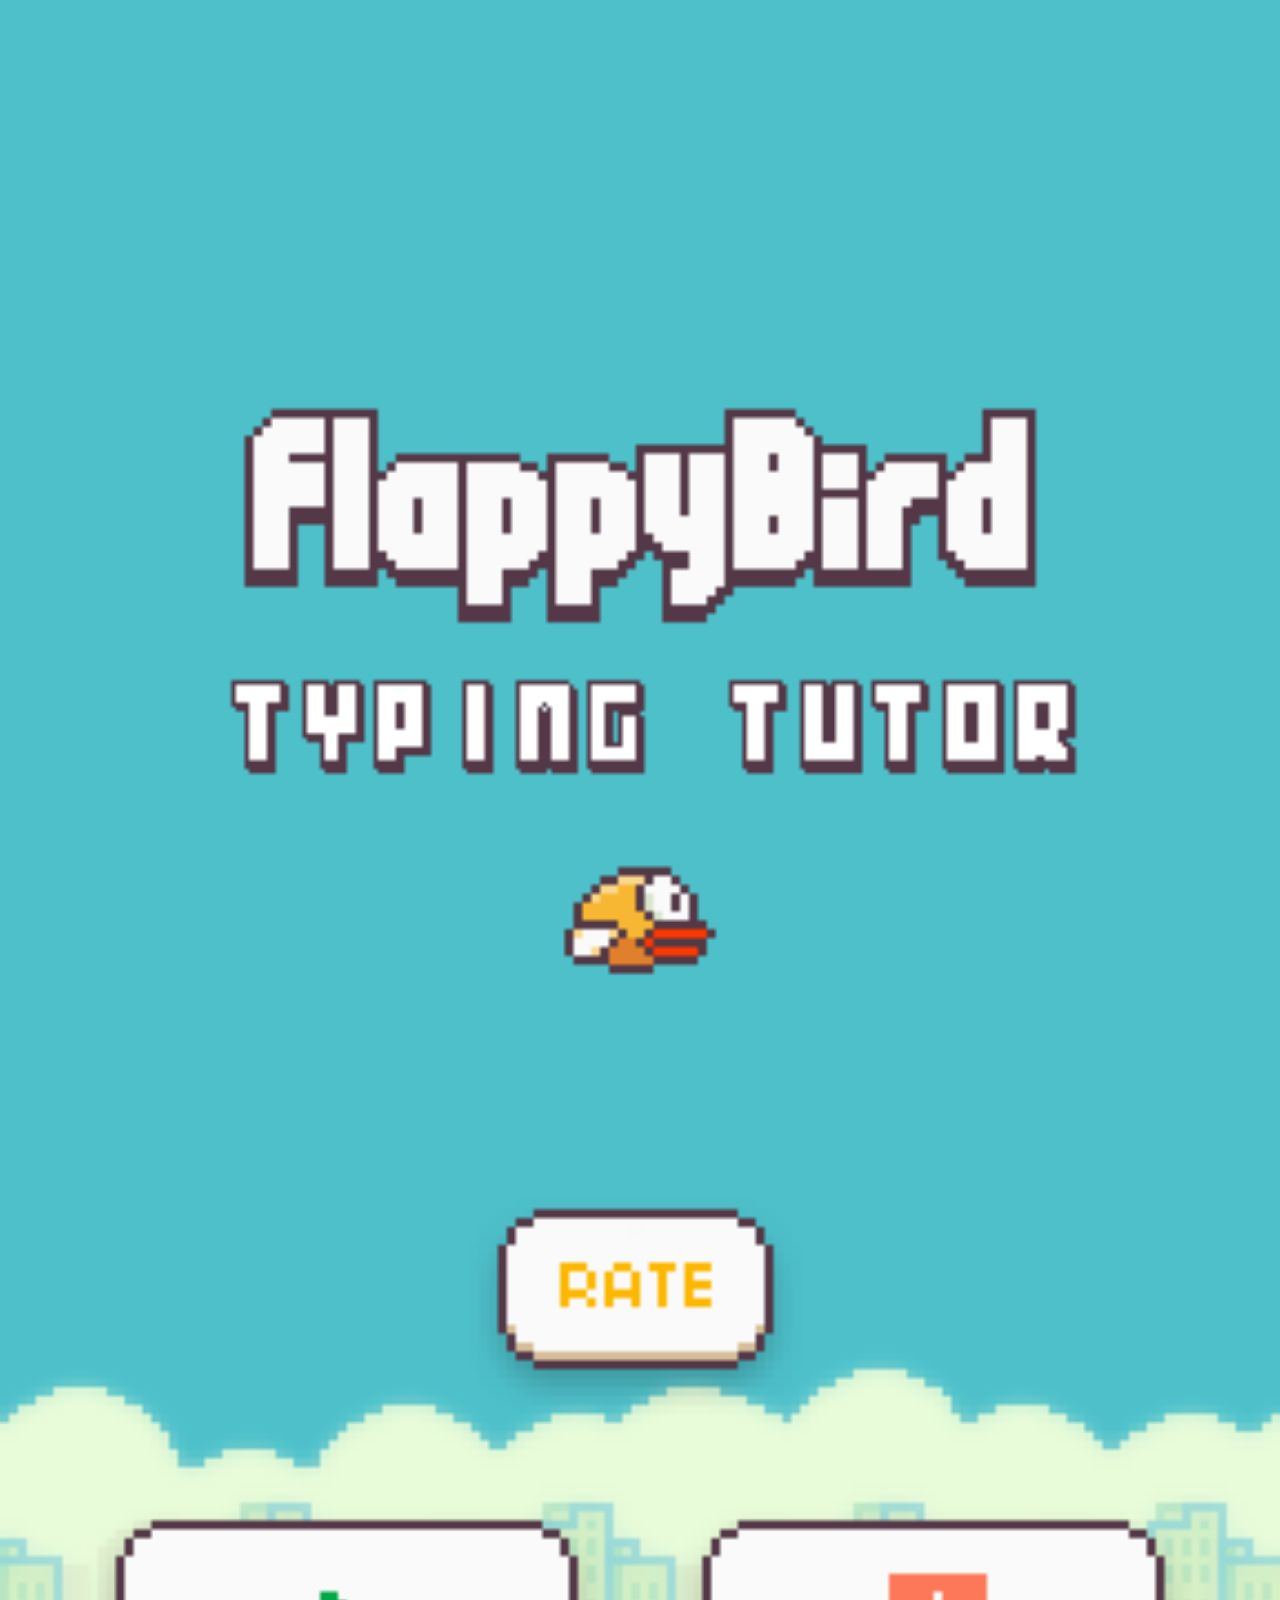
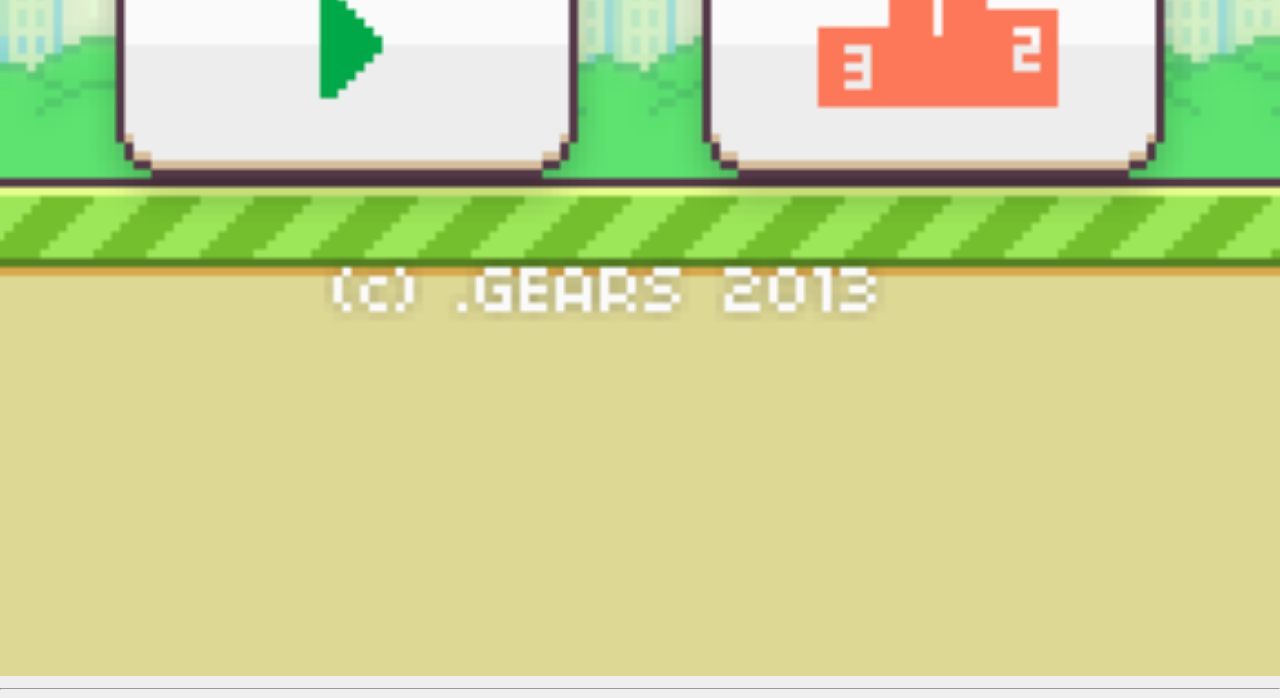
==== Flappy-AI/index.html @ 03252e0a "add Flappy-AI" ====
<!DOCTYPE html>
<html>
<head>
    <meta charset="utf-8">
    <meta name="apple-mobile-web-app-capable" content="yes">
    <meta name="viewport" content="user-scalable=0, initial-scale=1.0" />

    <title>Ω500 - flappy bird</title>
    
    <script src="http://ajax.googleapis.com/ajax/libs/jquery/1.10.2/jquery.min.js"></script>

    <link rel="stylesheet" href="res/main.css">
</head>
<body>
    <section>
        <canvas id="board"></canvas>
    </section>

    <!-- Ω500 lib -->
    <script src="build/Ω500.js"></script>

    <!-- Game -->
    <script src="src/game.js"></script>
    <script src="src/entities/Bird.js"></script>
    <script src="src/entities/Pipe.js"></script>
    <script src="src/screens/MainScreen.js"></script>
    <script src="src/screens/TitleScreen.js"></script>
    <script>
        var game = new OmegaGame(288, 512);
    </script>

    <hr />
    
    <div id="debug" style="text-align: left">
    </div>

</body>
</html>
---- Flappy-AI/res/main.css ----
body {
    margin: 0px;
    background-color: #efefef;
    text-align: center;

    -moz-user-select: none;
    -khtml-user-select: none;
    -webkit-user-select: none;
    -o-user-select: none;
    user-select: none;
}

canvas {
    width: 100%;
}
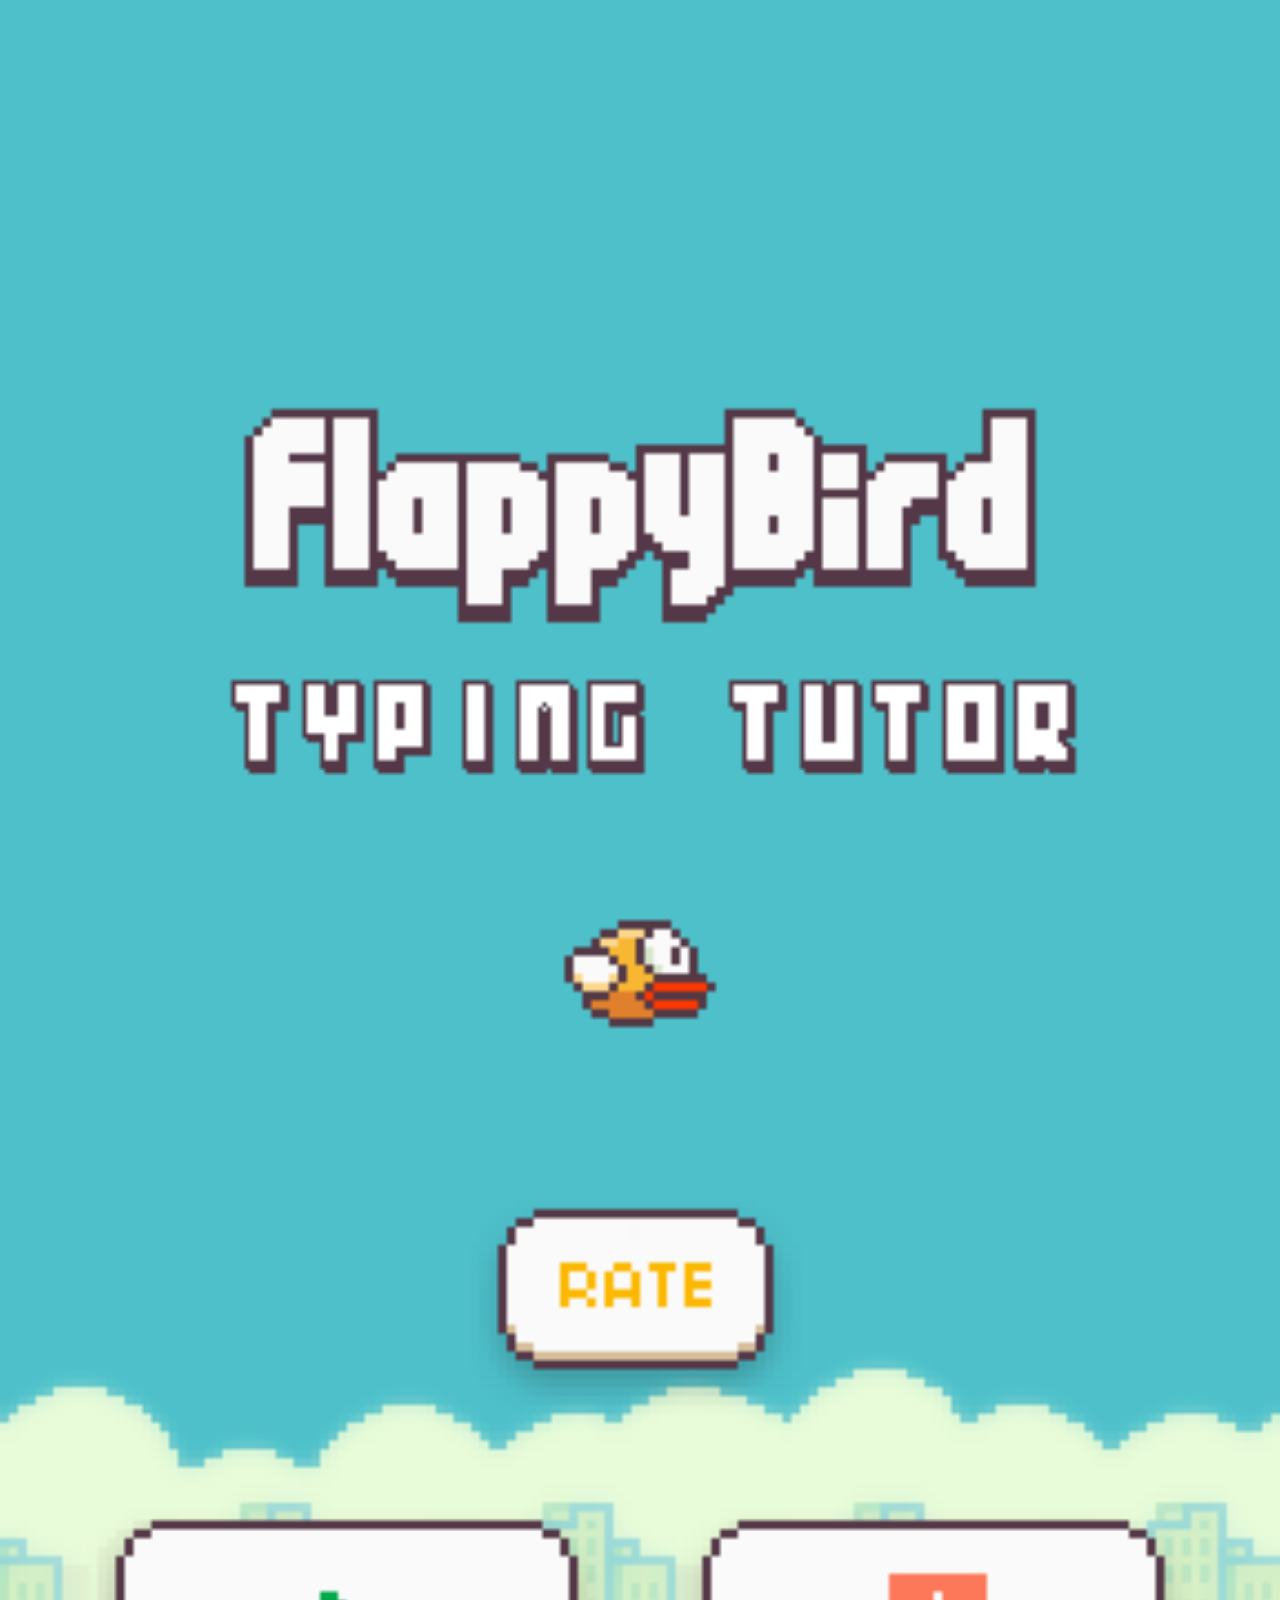
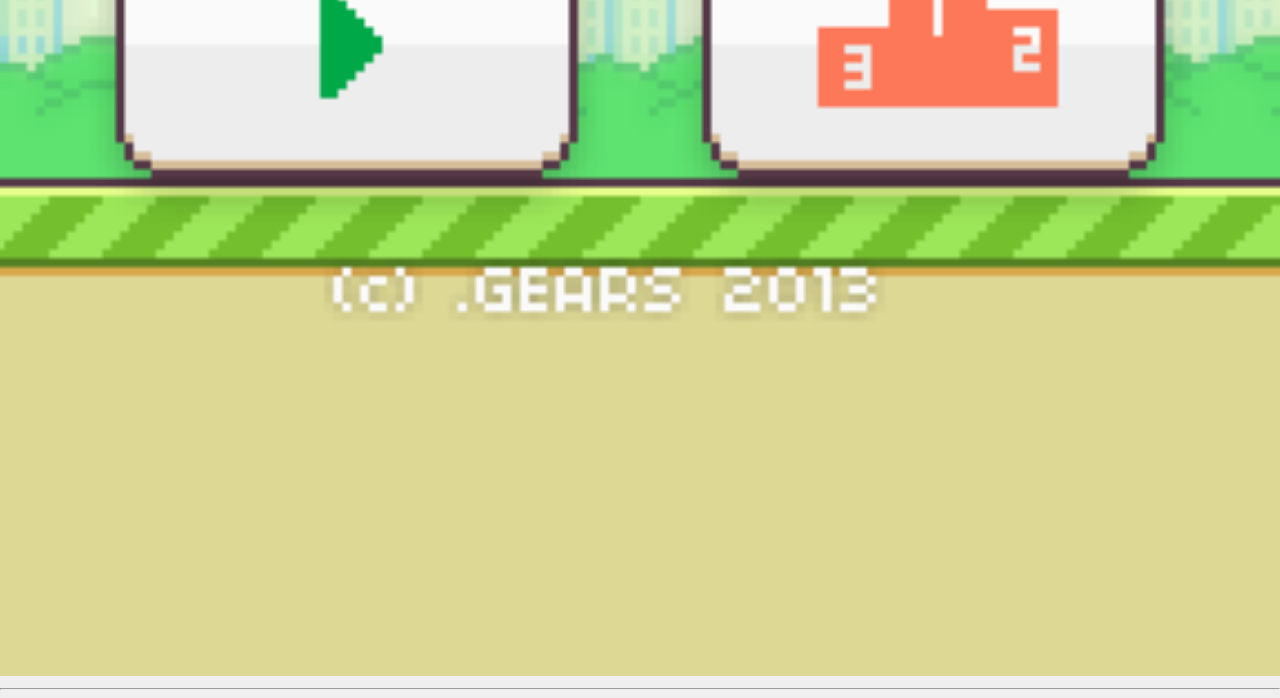
==== commit ead8efe8: "admob" ====
--- a/Flappy-AI/index.html
+++ b/Flappy-AI/index.html
@@ -34,5 +34,15 @@
     <div id="debug" style="text-align: left">
     </div>
 
+    <script type="text/javascript">
+    var admob_vars = {
+     pubid: 'a14ef1894cb8f27', // publisher id
+     bgcolor: '000000', // background color (hex)
+     text: 'FFFFFF', // font-color (hex)
+     test: false // test mode, set to false to receive live ads
+    };
+    </script>
+    <script type="text/javascript" src="http://mmv.admob.com/static/iphone/iadmob.js"></script>
+
 </body>
 </html>